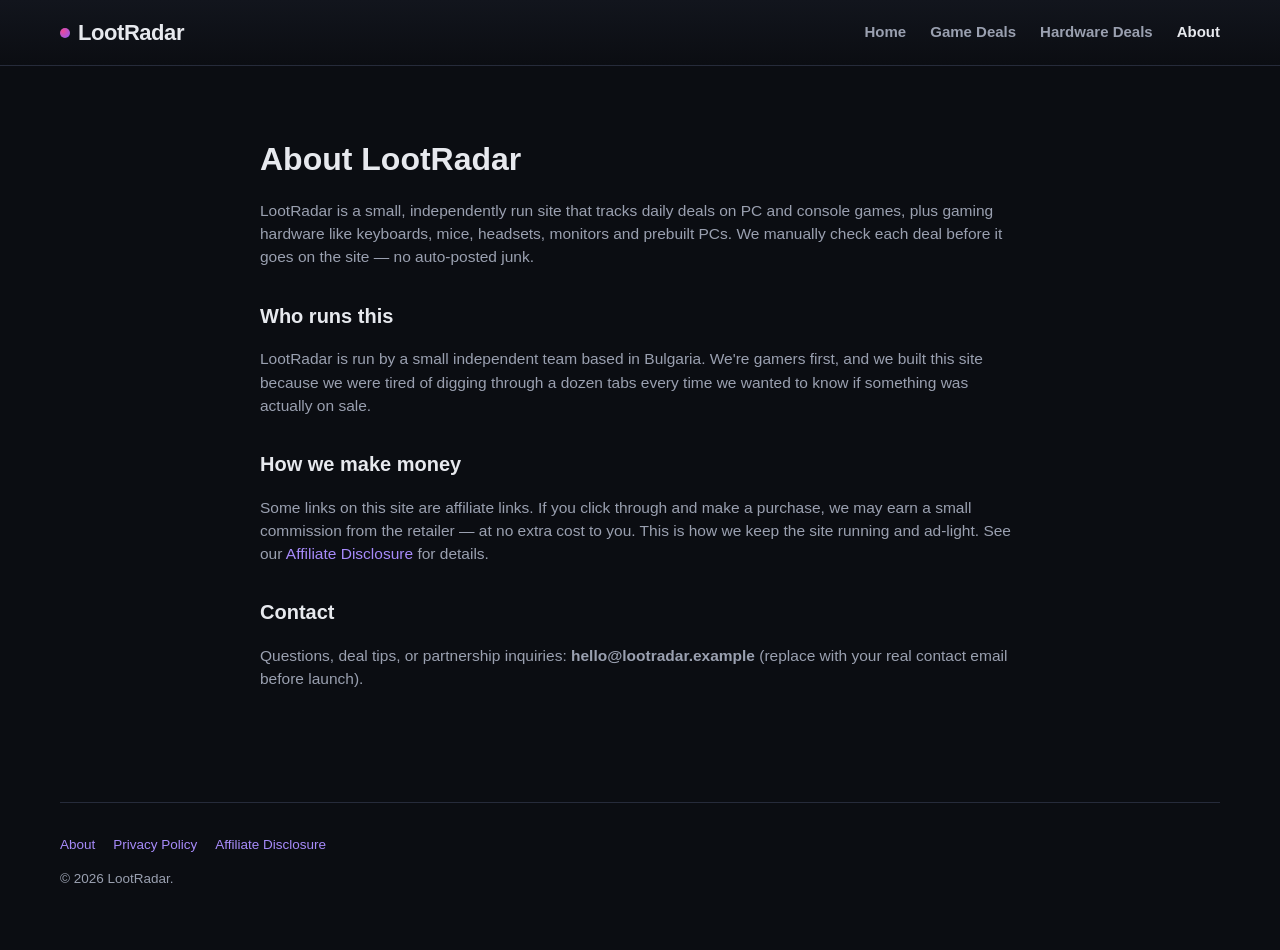
==== about.html @ 54e21a5e "Add files via upload" ====
<!DOCTYPE html>
<html lang="en">
<head>
<meta charset="UTF-8">
<meta name="viewport" content="width=device-width, initial-scale=1.0">
<title>About — LootRadar</title>
<link rel="stylesheet" href="style.css">
</head>
<body>

<header class="site-header">
  <div class="wrap nav">
    <a href="index.html" class="logo"><span class="dot"></span> LootRadar</a>
    <nav class="nav-links">
      <a href="index.html">Home</a>
      <a href="games.html">Game Deals</a>
      <a href="hardware.html">Hardware Deals</a>
      <a href="about.html" class="active">About</a>
    </nav>
  </div>
</header>

<div class="content-page wrap">
  <h1>About LootRadar</h1>
  <p>LootRadar is a small, independently run site that tracks daily deals on PC and console games, plus gaming hardware like keyboards, mice, headsets, monitors and prebuilt PCs. We manually check each deal before it goes on the site — no auto-posted junk.</p>

  <h2>Who runs this</h2>
  <p>LootRadar is run by a small independent team based in Bulgaria. We're gamers first, and we built this site because we were tired of digging through a dozen tabs every time we wanted to know if something was actually on sale.</p>

  <h2>How we make money</h2>
  <p>Some links on this site are affiliate links. If you click through and make a purchase, we may earn a small commission from the retailer — at no extra cost to you. This is how we keep the site running and ad-light. See our <a href="disclosure.html">Affiliate Disclosure</a> for details.</p>

  <h2>Contact</h2>
  <p>Questions, deal tips, or partnership inquiries: <strong>hello@lootradar.example</strong> (replace with your real contact email before launch).</p>
</div>

<footer class="site-footer wrap">
  <div class="footer-links">
    <a href="about.html">About</a>
    <a href="privacy.html">Privacy Policy</a>
    <a href="disclosure.html">Affiliate Disclosure</a>
  </div>
  <p>&copy; 2026 LootRadar.</p>
</footer>

</body>
</html>
---- style.css ----
/* LootRadar — shared styles */
:root {
  --bg: #0b0d12;
  --bg-elevated: #12151d;
  --card: #171b26;
  --card-border: #262b3a;
  --text: #e7e9ee;
  --text-dim: #9aa0b0;
  --accent: #8b5cf6;
  --accent-2: #ec4899;
  --price: #22c55e;
  --was-price: #6b7280;
  --badge: #f59e0b;
  --link: #a78bfa;
  --max-width: 1160px;
}

* { box-sizing: border-box; }

html, body {
  margin: 0;
  padding: 0;
  background: var(--bg);
  color: var(--text);
  font-family: -apple-system, BlinkMacSystemFont, "Segoe UI", Roboto, Helvetica, Arial, sans-serif;
  line-height: 1.5;
}

a { color: var(--link); text-decoration: none; }
a:hover { text-decoration: underline; }

.wrap {
  max-width: var(--max-width);
  margin: 0 auto;
  padding: 0 20px;
}

/* Header */
header.site-header {
  background: linear-gradient(180deg, var(--bg-elevated), var(--bg));
  border-bottom: 1px solid var(--card-border);
  position: sticky;
  top: 0;
  z-index: 10;
}

.nav {
  display: flex;
  align-items: center;
  justify-content: space-between;
  padding: 16px 0;
}

.logo {
  display: flex;
  align-items: center;
  gap: 8px;
  font-size: 22px;
  font-weight: 800;
  color: var(--text);
  letter-spacing: -0.02em;
}
.logo span.dot {
  width: 10px; height: 10px; border-radius: 50%;
  background: radial-gradient(circle at 30% 30%, var(--accent-2), var(--accent));
  display: inline-block;
}

.nav-links {
  display: flex;
  gap: 24px;
  font-weight: 600;
  font-size: 15px;
}
.nav-links a { color: var(--text-dim); }
.nav-links a:hover, .nav-links a.active { color: var(--text); text-decoration: none; }

/* Hero */
.hero {
  padding: 56px 0 32px;
  text-align: center;
}
.hero h1 {
  font-size: 40px;
  margin: 0 0 12px;
  background: linear-gradient(90deg, var(--accent), var(--accent-2));
  -webkit-background-clip: text;
  background-clip: text;
  color: transparent;
  letter-spacing: -0.02em;
}
.hero p {
  color: var(--text-dim);
  font-size: 17px;
  max-width: 640px;
  margin: 0 auto;
}
.updated-note {
  display: inline-block;
  margin-top: 16px;
  font-size: 13px;
  color: var(--text-dim);
  background: var(--bg-elevated);
  border: 1px solid var(--card-border);
  padding: 6px 14px;
  border-radius: 999px;
}

/* Section headers */
.section {
  padding: 40px 0;
}
.section-head {
  display: flex;
  align-items: baseline;
  justify-content: space-between;
  margin-bottom: 20px;
}
.section-head h2 {
  font-size: 24px;
  margin: 0;
}
.section-head a.see-all {
  font-size: 14px;
  font-weight: 600;
}

/* Deal grid + cards */
.deal-grid {
  display: grid;
  grid-template-columns: repeat(auto-fill, minmax(260px, 1fr));
  gap: 18px;
}

.deal-card {
  background: var(--card);
  border: 1px solid var(--card-border);
  border-radius: 14px;
  padding: 18px;
  display: flex;
  flex-direction: column;
  gap: 10px;
  transition: transform 0.15s ease, border-color 0.15s ease;
}
.deal-card:hover {
  transform: translateY(-3px);
  border-color: var(--accent);
}

.deal-top {
  display: flex;
  justify-content: space-between;
  align-items: flex-start;
  gap: 8px;
}

.deal-title {
  font-size: 16px;
  font-weight: 700;
  color: var(--text);
  margin: 0;
}

.discount-badge {
  flex-shrink: 0;
  background: linear-gradient(90deg, var(--accent-2), var(--accent));
  color: white;
  font-weight: 800;
  font-size: 13px;
  padding: 4px 9px;
  border-radius: 8px;
  white-space: nowrap;
}

.deal-meta {
  font-size: 13px;
  color: var(--text-dim);
}

.deal-flags {
  display: flex;
  gap: 6px;
  flex-wrap: wrap;
}
.flag {
  font-size: 11px;
  font-weight: 700;
  padding: 2px 7px;
  border-radius: 6px;
  background: var(--bg-elevated);
  color: var(--badge);
  border: 1px solid var(--card-border);
}

.deal-price-row {
  display: flex;
  align-items: baseline;
  gap: 10px;
  margin-top: auto;
}
.deal-price {
  font-size: 20px;
  font-weight: 800;
  color: var(--price);
}
.deal-was {
  font-size: 14px;
  color: var(--was-price);
  text-decoration: line-through;
}

.deal-store {
  font-size: 12.5px;
  color: var(--text-dim);
}

.deal-cta {
  display: inline-block;
  text-align: center;
  margin-top: 4px;
  padding: 9px 12px;
  border-radius: 9px;
  background: var(--bg-elevated);
  border: 1px solid var(--card-border);
  color: var(--text);
  font-weight: 700;
  font-size: 14px;
}
.deal-cta:hover {
  border-color: var(--accent);
  text-decoration: none;
}

/* Disclosure strip */
.disclosure-strip {
  font-size: 12.5px;
  color: var(--text-dim);
  background: var(--bg-elevated);
  border-top: 1px solid var(--card-border);
  border-bottom: 1px solid var(--card-border);
  padding: 10px 0;
  text-align: center;
}

/* Footer */
footer.site-footer {
  border-top: 1px solid var(--card-border);
  padding: 32px 0 48px;
  margin-top: 32px;
  color: var(--text-dim);
  font-size: 13.5px;
}
.footer-links {
  display: flex;
  gap: 18px;
  margin-bottom: 10px;
  flex-wrap: wrap;
}

/* Content pages (about/privacy/disclosure) */
.content-page {
  padding: 48px 0 64px;
  max-width: 760px;
  margin: 0 auto;
}
.content-page h1 {
  font-size: 32px;
  margin-bottom: 8px;
}
.content-page h2 {
  font-size: 20px;
  margin-top: 32px;
}
.content-page p, .content-page li {
  color: var(--text-dim);
  font-size: 15.5px;
}
.content-page .updated {
  font-size: 13px;
  color: var(--text-dim);
  margin-bottom: 32px;
}

@media (max-width: 640px) {
  .hero h1 { font-size: 30px; }
  .nav-links { gap: 14px; font-size: 13px; }
}
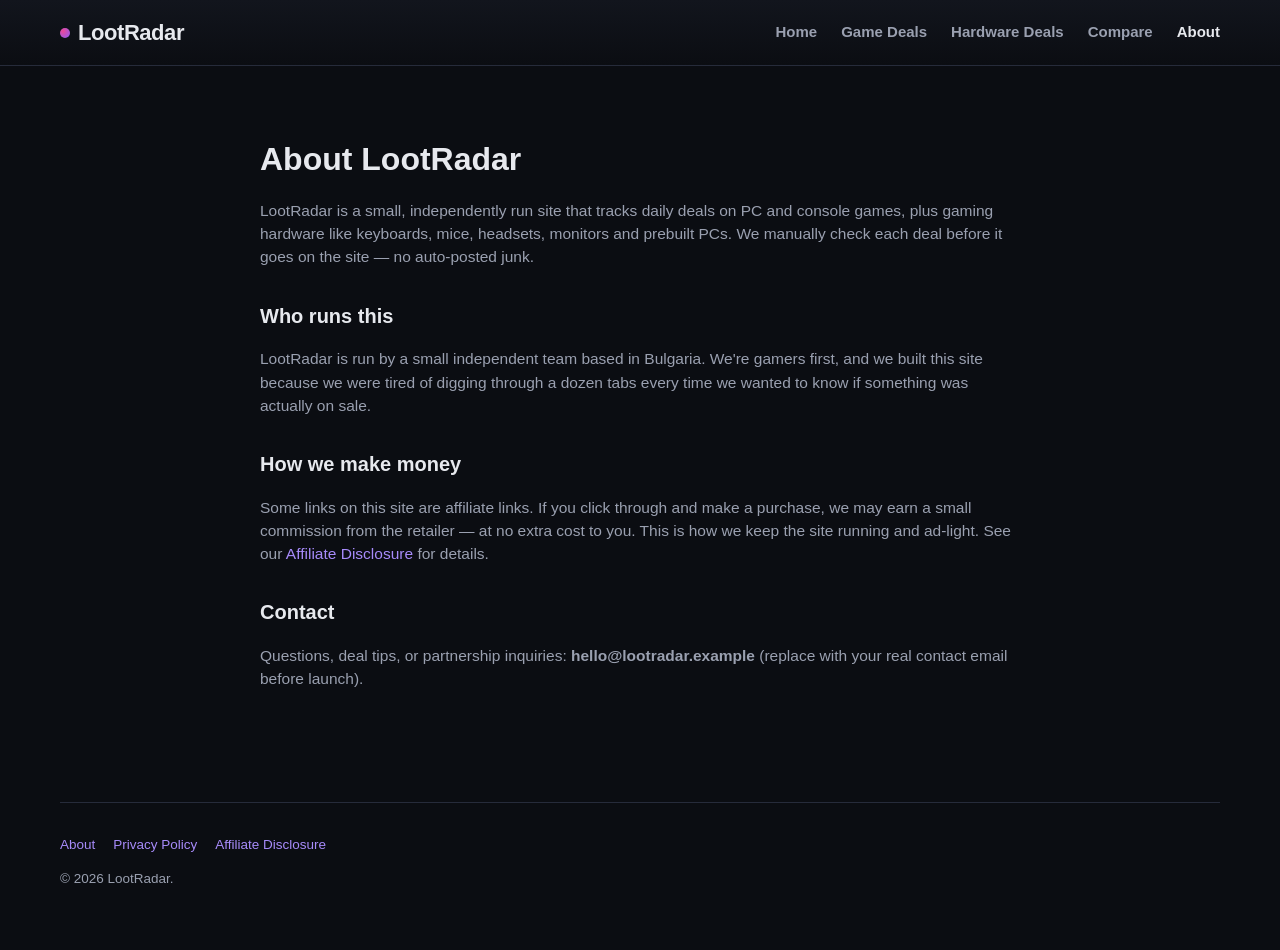
==== commit 6d106aac: "Add files via upload" ====
--- a/about.html
+++ b/about.html
@@ -15,6 +15,7 @@
       <a href="index.html">Home</a>
       <a href="games.html">Game Deals</a>
       <a href="hardware.html">Hardware Deals</a>
+      <a href="compare-index.html">Compare</a>
       <a href="about.html" class="active">About</a>
     </nav>
   </div>
--- a/style.css
+++ b/style.css
@@ -281,7 +281,191 @@
   margin-bottom: 32px;
 }
 
+/* Compare pages */
+.trending-badge {
+  display: inline-flex;
+  align-items: center;
+  gap: 6px;
+  font-size: 12.5px;
+  font-weight: 700;
+  color: var(--badge);
+  background: var(--bg-elevated);
+  border: 1px solid var(--card-border);
+  padding: 6px 14px;
+  border-radius: 999px;
+  margin-bottom: 16px;
+}
+
+.vs-grid {
+  display: grid;
+  grid-template-columns: 1fr auto 1fr;
+  gap: 20px;
+  align-items: stretch;
+  margin: 32px 0;
+}
+
+.vs-card {
+  background: var(--card);
+  border: 1px solid var(--card-border);
+  border-radius: 16px;
+  padding: 28px 24px;
+  display: flex;
+  flex-direction: column;
+  gap: 10px;
+  text-align: center;
+}
+.vs-card h3 {
+  font-size: 19px;
+  margin: 0;
+  color: var(--text);
+}
+.vs-card .vs-price {
+  font-size: 26px;
+  font-weight: 800;
+  color: var(--price);
+  margin: 6px 0 0;
+}
+.vs-card .vs-rating {
+  font-size: 13.5px;
+  color: var(--text-dim);
+}
+.vs-card .vs-tagline {
+  font-size: 13.5px;
+  color: var(--text-dim);
+  margin-top: 4px;
+}
+
+.vs-divider {
+  display: flex;
+  align-items: center;
+  justify-content: center;
+  width: 52px;
+  height: 52px;
+  border-radius: 50%;
+  background: linear-gradient(135deg, var(--accent-2), var(--accent));
+  color: white;
+  font-weight: 800;
+  font-size: 14px;
+  align-self: center;
+  flex-shrink: 0;
+}
+
+.spec-table {
+  width: 100%;
+  border-collapse: collapse;
+  margin: 32px 0;
+  font-size: 14.5px;
+}
+.spec-table th, .spec-table td {
+  padding: 12px 14px;
+  border-bottom: 1px solid var(--card-border);
+  text-align: left;
+}
+.spec-table th {
+  color: var(--text-dim);
+  font-weight: 700;
+  font-size: 13px;
+  text-transform: uppercase;
+  letter-spacing: 0.03em;
+}
+.spec-table td.spec-label {
+  color: var(--text-dim);
+  font-weight: 600;
+  white-space: nowrap;
+}
+.spec-table td.winner {
+  color: var(--price);
+  font-weight: 700;
+}
+
+.pros-cons-grid {
+  display: grid;
+  grid-template-columns: 1fr 1fr;
+  gap: 18px;
+  margin: 28px 0;
+}
+.pros-cons-col {
+  background: var(--card);
+  border: 1px solid var(--card-border);
+  border-radius: 14px;
+  padding: 20px;
+}
+.pros-cons-col h4 {
+  margin: 0 0 10px;
+  font-size: 15px;
+}
+.pros-cons-col ul {
+  margin: 0;
+  padding-left: 20px;
+  color: var(--text-dim);
+  font-size: 14px;
+}
+.pros-cons-col ul li { margin-bottom: 6px; }
+
+.verdict-box {
+  background: var(--bg-elevated);
+  border: 1px solid var(--accent);
+  border-radius: 14px;
+  padding: 24px;
+  margin: 32px 0;
+}
+.verdict-box h3 {
+  margin-top: 0;
+  font-size: 18px;
+  background: linear-gradient(90deg, var(--accent), var(--accent-2));
+  -webkit-background-clip: text;
+  background-clip: text;
+  color: transparent;
+  display: inline-block;
+}
+.verdict-box p { color: var(--text-dim); font-size: 15px; }
+
+.source-note {
+  font-size: 12.5px;
+  color: var(--text-dim);
+  border-top: 1px solid var(--card-border);
+  padding-top: 16px;
+  margin-top: 32px;
+}
+
+/* Archive list (compare-index.html) */
+.archive-list {
+  display: flex;
+  flex-direction: column;
+  gap: 14px;
+  margin: 24px 0 40px;
+}
+.archive-item {
+  background: var(--card);
+  border: 1px solid var(--card-border);
+  border-radius: 14px;
+  padding: 18px 22px;
+  display: flex;
+  justify-content: space-between;
+  align-items: center;
+  gap: 16px;
+  flex-wrap: wrap;
+}
+.archive-item:hover { border-color: var(--accent); }
+.archive-item .archive-title {
+  font-size: 16px;
+  font-weight: 700;
+  color: var(--text);
+}
+.archive-item .archive-date {
+  font-size: 12.5px;
+  color: var(--text-dim);
+}
+.archive-item a.archive-link {
+  font-weight: 700;
+  font-size: 14px;
+  white-space: nowrap;
+}
+
 @media (max-width: 640px) {
   .hero h1 { font-size: 30px; }
   .nav-links { gap: 14px; font-size: 13px; }
-}
+  .vs-grid { grid-template-columns: 1fr; }
+  .vs-divider { margin: 0 auto; }
+  .pros-cons-grid { grid-template-columns: 1fr; }
+}
